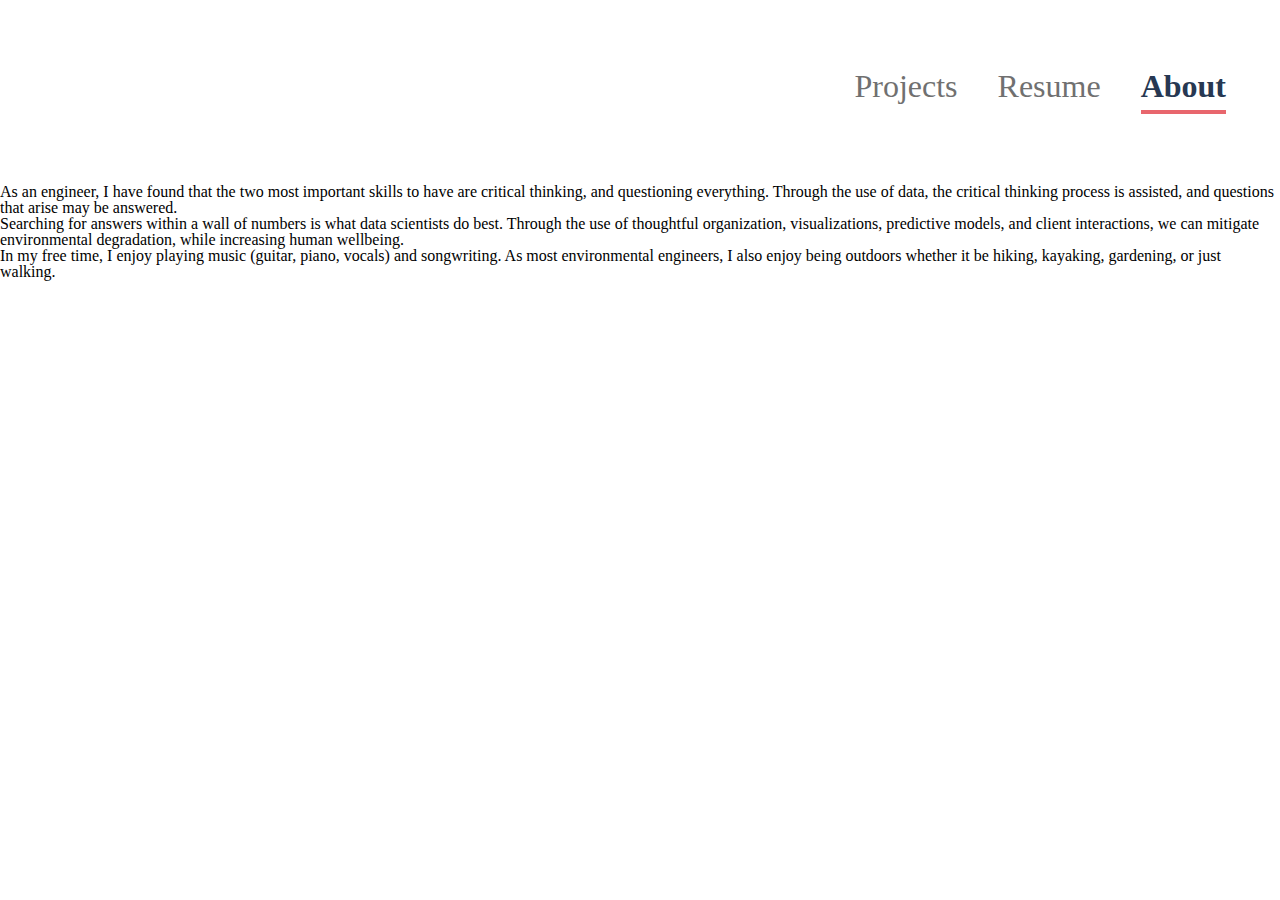
==== about.html @ f931434f "add nav start on footer" ====
<!DOCTYPE html>
<html lang="en">
<head>
    <meta charset="UTF-8">
    <meta http-equiv="X-UA-Compatible" content="IE=edge">
    <meta name="viewport" content="width=device-width, initial-scale=1.0">
    <title>Portfolio - Tarrik Quneibi</title>
    <!-- <link rel="icon" type="image/svg" href=""/> -->
    <link rel="stylesheet" href="./styles/css-reset.css">
    <link rel="stylesheet" href="./styles/style.css">
</head>

<body>
    <nav>
        <a class="nav-item"  href="./index.html">Projects</a>
        <a class="nav-item" href="./assets/Resume_TarrikQuneibi.pdf" target="_blank">Resume</a>
        <a class="nav-item nav-selected">About</a>
    </nav>
   <p>As an engineer, I have found that the two most important skills to have are critical thinking, and questioning everything. Through the use of data, the critical thinking process is assisted, and questions that arise may be answered. </p>
   <p>Searching for answers within a wall of numbers is what data scientists do best. Through the use of thoughtful organization, visualizations, predictive models, and client interactions, we can mitigate environmental degradation, while increasing human wellbeing. </p>
   <p>In my free time, I enjoy playing music (guitar, piano, vocals) and songwriting. As most environmental engineers, I also enjoy being outdoors whether it be hiking, kayaking, gardening, or just walking. </p>
</body>
</html>
---- styles/style.css ----
:root{
    --body-content-width: 100%;
    --project-div-width: 80%;
    --project-div-height: 25%;
    --project-thumbnail-min-dimension: 400px;
    --nav-padding: 6vh;
    --nav-item-padding: .5rem;
}

html {
    width: 100%;
    height: 100%;
}

nav {
    display: flex;
    flex-direction: row;
    padding: var(--nav-padding);
    justify-content: flex-end;
}

nav a {
    text-decoration: none;
}

.nav-item {
    margin: 1rem 0 1rem 2.5rem;
    padding-bottom: var(--nav-item-padding);
    font-size: 2rem;
    color: #707070;
}

.nav-selected {
    font-weight: 700;
    color: #273852;
    border-bottom: .3rem solid #e8666d;
    stroke-linecap: round;
}

body {
    width: 100%;
    height: 100%;
}
 
.body-content {
    width: var(--body-content-width);
    display: flex;
    flex-direction: column;
}

.project-div {
    min-height: var(--project-thumbnail-min-dimension);
    width: var(--project-div-width);
    height: var(--project-div-height);
    background-color: plum;
    margin: 0 auto;
    display: flex;
}

.project-thumbnail {
    min-height: var(--project-thumbnail-min-dimension);
    min-width: var(--project-thumbnail-min-dimension);
    width: calc( var(--body-content-width) / 2);
    height: 100%;
    overflow: hidden;
}

.project-thumbnail img {
    width: 100%
}

.project-description {
    width: calc( var(--body-content-width) / 2);
}

footer {
    width: 100vw;
    margin-top: 1rem;
    background-color: #273852;
}

.footer-top {
    display: flex;
    flex-direction: row;
    justify-content: center;
    gap: 12rem;
    color: white;
}

.footer-projects {
    display: flex;
    flex-direction: column;
    align-items: center;
    color: white;
}

.footer-projects a {
    color: white;
    text-decoration: none;
}

@media only screen and (max-width: 500px){
    :root{

    }
}
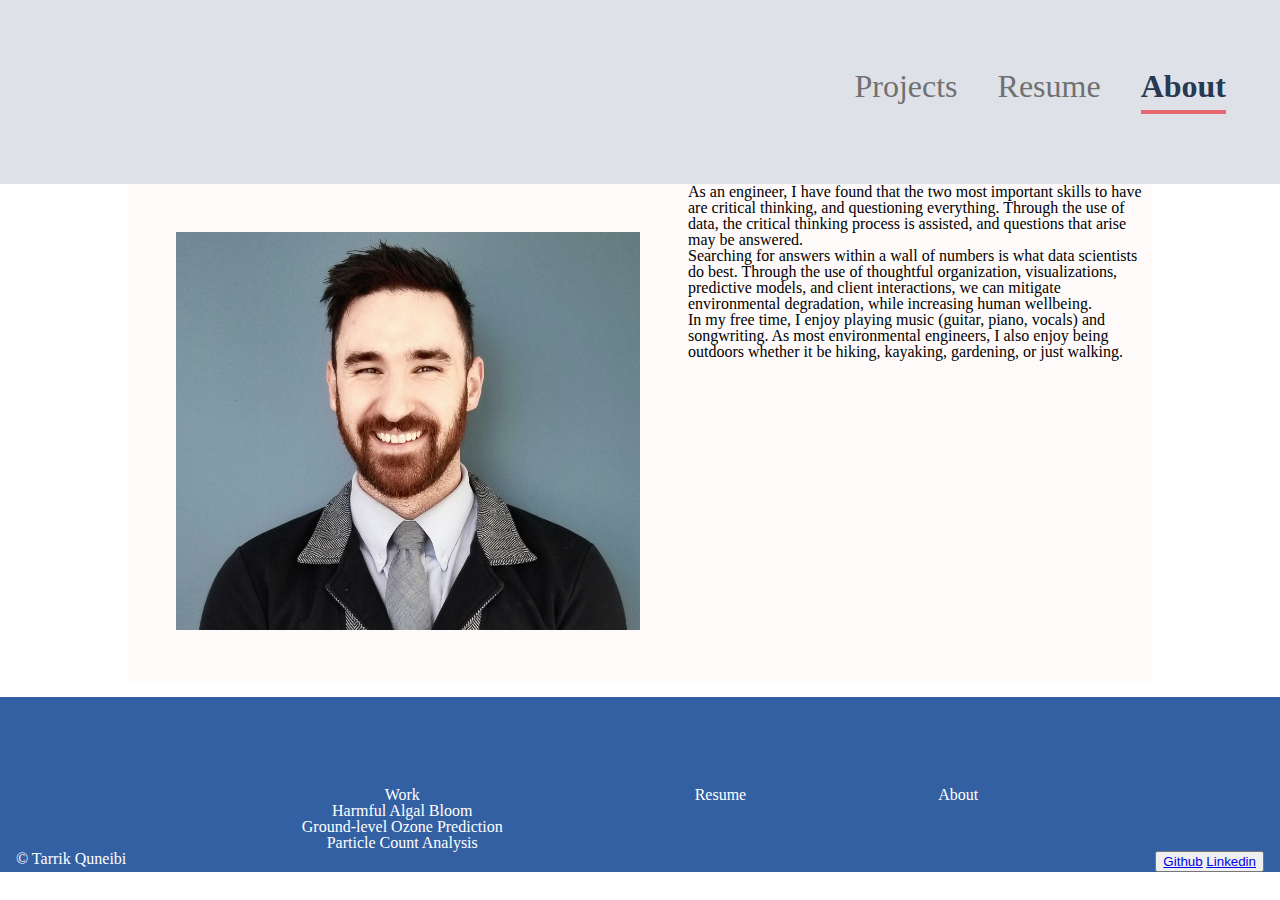
==== commit b1d616b3: "added footer, update images" ====
--- a/about.html
+++ b/about.html
@@ -16,8 +16,38 @@
         <a class="nav-item" href="./assets/Resume_TarrikQuneibi.pdf" target="_blank">Resume</a>
         <a class="nav-item nav-selected">About</a>
     </nav>
-   <p>As an engineer, I have found that the two most important skills to have are critical thinking, and questioning everything. Through the use of data, the critical thinking process is assisted, and questions that arise may be answered. </p>
-   <p>Searching for answers within a wall of numbers is what data scientists do best. Through the use of thoughtful organization, visualizations, predictive models, and client interactions, we can mitigate environmental degradation, while increasing human wellbeing. </p>
-   <p>In my free time, I enjoy playing music (guitar, piano, vocals) and songwriting. As most environmental engineers, I also enjoy being outdoors whether it be hiking, kayaking, gardening, or just walking. </p>
+    <div class="body-content">
+        <div class="hero"></div>
+        <div class="project-div">
+            <div class="project-thumbnail">
+                <img src="image/Headshot.jpeg"/>
+            </div>
+            <div class="project-description">
+                <h1>As an engineer, I have found that the two most important skills to have are critical thinking, and questioning everything. Through the use of data, the critical thinking process is assisted, and questions that arise may be answered.</h1>
+                <h1>Searching for answers within a wall of numbers is what data scientists do best. Through the use of thoughtful organization, visualizations, predictive models, and client interactions, we can mitigate environmental degradation, while increasing human wellbeing.</h1>
+                <h1>In my free time, I enjoy playing music (guitar, piano, vocals) and songwriting. As most environmental engineers, I also enjoy being outdoors whether it be hiking, kayaking, gardening, or just walking.</h1>
+
+            </div>
+        </div>
+    </div>
+    <footer>
+        <div class="footer-top">
+            <div class="footer-projects">
+                <h1>Work</h1>
+                <a href="./pages/algal_bloom.html">Harmful Algal Bloom</a>
+                <a href="./pages/cali_o3_spat.html">Ground-level Ozone Prediction</a>
+                <a href="./pages/particle_count_report.html">Particle Count Analysis</a>
+            </div>
+            <a >Resume</a>
+            <a>About</a>
+        </div>
+        <div class="footer-bottom">
+            <p class="footer-text-color"> © Tarrik Quneibi </p>
+            <button>
+                <a href="https://github.com/tarrikq"> Github</a>
+                <a href="https://www.linkedin.com/in/tarrik-quneibi-7185471a8/"> Linkedin </a>
+            </button>
+        </div>
+    </footer>
 </body>
 </html>--- a/styles/style.css
+++ b/styles/style.css
@@ -17,6 +17,7 @@
     flex-direction: row;
     padding: var(--nav-padding);
     justify-content: flex-end;
+    background-color: #dee2e8;
 }
 
 nav a {
@@ -37,6 +38,15 @@
     stroke-linecap: round;
 }
 
+.hero{
+    background-color: #dee2e8;
+    width: 100%;
+}
+
+.hero h1{
+    margin: 1rem 1rem 1rem 1rem;
+}
+
 body {
     width: 100%;
     height: 100%;
@@ -52,7 +62,7 @@
     min-height: var(--project-thumbnail-min-dimension);
     width: var(--project-div-width);
     height: var(--project-div-height);
-    background-color: plum;
+    background-color: #FFFAFA;
     margin: 0 auto;
     display: flex;
 }
@@ -63,6 +73,7 @@
     width: calc( var(--body-content-width) / 2);
     height: 100%;
     overflow: hidden;
+    margin: 3rem 3rem 3rem 3rem;
 }
 
 .project-thumbnail img {
@@ -73,10 +84,12 @@
     width: calc( var(--body-content-width) / 2);
 }
 
+
 footer {
     width: 100vw;
     margin-top: 1rem;
-    background-color: #273852;
+    background-color: #3360a3;
+    padding-top: 10vh;
 }
 
 .footer-top {
@@ -85,6 +98,13 @@
     justify-content: center;
     gap: 12rem;
     color: white;
+}
+
+.footer-bottom {
+    justify-content: space-between;
+    display: flex;
+    color: white;
+    margin: 0 1rem 0 1rem;
 }
 
 .footer-projects {
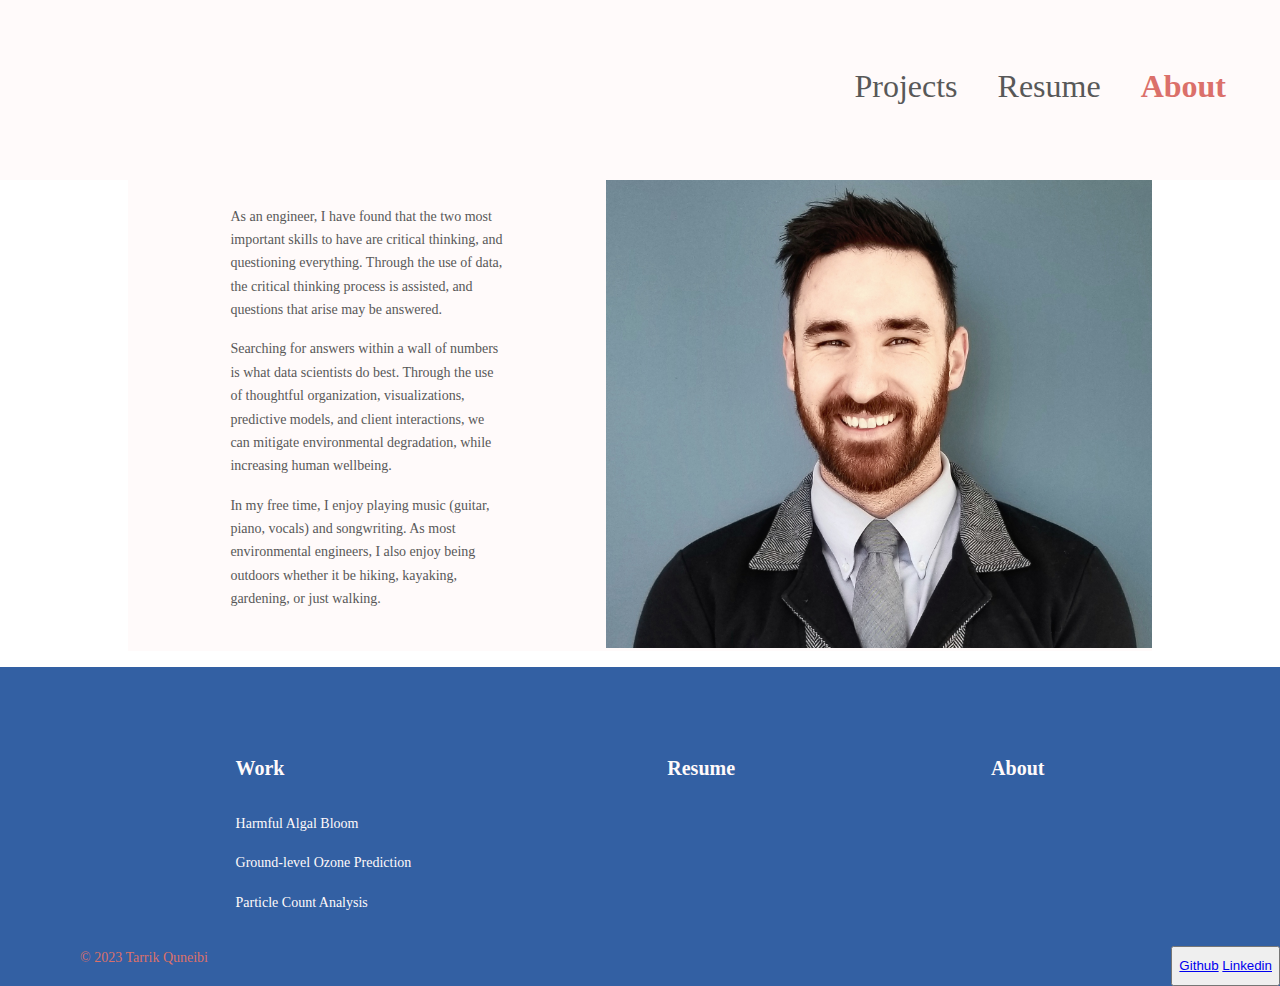
==== commit ff7f6eb0: "mvp done" ====
--- a/about.html
+++ b/about.html
@@ -11,38 +11,36 @@
 </head>
 
 <body>
-    <nav>
-        <a class="nav-item"  href="./index.html">Projects</a>
-        <a class="nav-item" href="./assets/Resume_TarrikQuneibi.pdf" target="_blank">Resume</a>
+    <nav class="about-me-nav">
+        <a class="nav-item about-nav-text"  href="./index.html">Projects</a>
+        <a class="nav-item about-nav-text" href="./assets/Resume_TarrikQuneibi.pdf" target="_blank">Resume</a>
         <a class="nav-item nav-selected">About</a>
     </nav>
     <div class="body-content">
-        <div class="hero"></div>
-        <div class="project-div">
+        <div class="about-me-div">
+            <div class="about-description">
+                <p>As an engineer, I have found that the two most important skills to have are critical thinking, and questioning everything. Through the use of data, the critical thinking process is assisted, and questions that arise may be answered.</p>
+                <p>Searching for answers within a wall of numbers is what data scientists do best. Through the use of thoughtful organization, visualizations, predictive models, and client interactions, we can mitigate environmental degradation, while increasing human wellbeing.</p>
+                <p>In my free time, I enjoy playing music (guitar, piano, vocals) and songwriting. As most environmental engineers, I also enjoy being outdoors whether it be hiking, kayaking, gardening, or just walking.</p>
+            </div>
             <div class="project-thumbnail">
                 <img src="image/Headshot.jpeg"/>
-            </div>
-            <div class="project-description">
-                <h1>As an engineer, I have found that the two most important skills to have are critical thinking, and questioning everything. Through the use of data, the critical thinking process is assisted, and questions that arise may be answered.</h1>
-                <h1>Searching for answers within a wall of numbers is what data scientists do best. Through the use of thoughtful organization, visualizations, predictive models, and client interactions, we can mitigate environmental degradation, while increasing human wellbeing.</h1>
-                <h1>In my free time, I enjoy playing music (guitar, piano, vocals) and songwriting. As most environmental engineers, I also enjoy being outdoors whether it be hiking, kayaking, gardening, or just walking.</h1>
-
             </div>
         </div>
     </div>
     <footer>
         <div class="footer-top">
             <div class="footer-projects">
-                <h1>Work</h1>
-                <a href="./pages/algal_bloom.html">Harmful Algal Bloom</a>
-                <a href="./pages/cali_o3_spat.html">Ground-level Ozone Prediction</a>
-                <a href="./pages/particle_count_report.html">Particle Count Analysis</a>
+                <p>Work</p>
+                <a class="footer-body-font" href="./pages/algal_bloom.html">Harmful Algal Bloom</a>
+                <a class="footer-body-font" href="./pages/cali_o3_spat.html">Ground-level Ozone Prediction</a>
+                <a class="footer-body-font" href="./pages/particle_count_report.html">Particle Count Analysis</a>
             </div>
-            <a >Resume</a>
-            <a>About</a>
+            <p>Resume</p>
+            <p>About</p>
         </div>
         <div class="footer-bottom">
-            <p class="footer-text-color"> © Tarrik Quneibi </p>
+            <p> © 2023 Tarrik Quneibi </p>
             <button>
                 <a href="https://github.com/tarrikq"> Github</a>
                 <a href="https://www.linkedin.com/in/tarrik-quneibi-7185471a8/"> Linkedin </a>
--- a/styles/style.css
+++ b/styles/style.css
@@ -5,6 +5,7 @@
     --project-thumbnail-min-dimension: 400px;
     --nav-padding: 6vh;
     --nav-item-padding: .5rem;
+    --project-frame-dimension: 500px;
 }
 
 html {
@@ -20,6 +21,7 @@
     background-color: #dee2e8;
 }
 
+
 nav a {
     text-decoration: none;
 }
@@ -28,34 +30,111 @@
     margin: 1rem 0 1rem 2.5rem;
     padding-bottom: var(--nav-item-padding);
     font-size: 2rem;
-    color: #707070;
+    color: #fffafa;
 }
 
 .nav-selected {
     font-weight: 700;
-    color: #273852;
-    border-bottom: .3rem solid #e8666d;
+    color: #db706a;
     stroke-linecap: round;
 }
 
+.about-me-nav{
+    background-color: #FFFAFA;
+}
+
+.about-nav-text{
+    color: #585858;
+}
+
 .hero{
+    padding: 0 0 213px;
     background-color: #dee2e8;
     width: 100%;
 }
-
-.hero h1{
-    margin: 1rem 1rem 1rem 1rem;
-}
-
+.hero-header{
+    width: 563px;
+    height: 158px;
+    flex-grow: 0;
+    margin: 0 0 0 100px;
+    font-family: Montserrat;
+    font-size: 71px;
+    font-weight: 600;
+    font-stretch: normal;
+    font-style: normal;
+    line-height: normal;
+    letter-spacing: normal;
+    text-align: left;
+    color: #fffafa;
+}
+
+.hero-subheader{
+    width: 552px;
+    height: 108px;
+    flex-grow: 0;
+    margin: 35px 11px 0 100px;
+    font-family: Montserrat;
+    font-size: 24px;
+    font-weight: 500;
+    font-stretch: normal;
+    font-style: normal;
+    line-height: 1.5;
+    letter-spacing: normal;
+    text-align: left;
+    color: #fff;
+}
+
+.project-description-frame {
+    width: var(--project-frame-dimension);
+    height: var(--project-frame-dimension);
+    position: relative;
+    overflow: hidden;
+  }
+
+.project-div h1{
+    font-family: Montserrat;
+    font-size: 32px;
+    font-weight: bold;
+    font-stretch: normal;
+    font-style: normal;
+    line-height: normal;
+    letter-spacing: normal;
+    text-align: center;
+    color: #587e8c;
+    text-transform: capitalize;
+}
+
+.project-div h2{
+    font-family: Montserrat;
+    font-size: 20px;
+    margins: 200 0 200 0;
+    font-weight: bold;
+    font-stretch: normal;
+    font-style: normal;
+    line-height: normal;
+    letter-spacing: normal;
+    text-align: center;
+    color: #fffafa;
+}
+
+h3{
+
+}
 body {
     width: 100%;
     height: 100%;
 }
  
+body p{
+    padding-bottom: 1rem;
+}
+
 .body-content {
     width: var(--body-content-width);
     display: flex;
     flex-direction: column;
+    justify-content: center;
+    align-items: center;
 }
 
 .project-div {
@@ -63,60 +142,165 @@
     width: var(--project-div-width);
     height: var(--project-div-height);
     background-color: #FFFAFA;
-    margin: 0 auto;
-    display: flex;
+    display: flex;
+    flex-direction: column;
+    gap: 5vh;
+    align-items: center;
+    margin: 17.5vh 0 0 0;
+}
+
+.bottom-project-div{
+    margin-bottom: 17.5vh;
 }
 
 .project-thumbnail {
-    min-height: var(--project-thumbnail-min-dimension);
-    min-width: var(--project-thumbnail-min-dimension);
-    width: calc( var(--body-content-width) / 2);
+    width: 100%;
     height: 100%;
-    overflow: hidden;
-    margin: 3rem 3rem 3rem 3rem;
-}
+}
+
+.project-sliding-content {
+    position: absolute;
+    top: 0px;
+    left: 0px;
+    transition: transform 300ms ease-in-out;
+    height: var(--project-frame-dimension);
+    width: var(--project-frame-dimension);
+    z-index: 1;
+  }
+
+.content-hidden {
+    transform: translate(0px, var(--project-frame-dimension));
+  }
+
+.project-full-description {
+    width: var(--project-frame-dimension);
+    height: calc(var(--project-frame-dimension) * 0.9);
+    background-color: rgba(61, 61, 61, 0.5);
+    display: flex;
+    align-items: center;
+    justify-content: center;
+  }
+
+  .project-full-description * {
+    margin: auto 10%;
+    text-align: center;
+    color: #fffafa;
+  }
+  
+.view-project-page-btn {
+    width: var(--project-frame-dimension);
+    height: calc(var(--project-frame-dimension) * 0.1);
+    cursor: pointer;
+    background-color: rgba(37, 37, 37, 0.75);
+    color: #fffafa;
+    border: none;
+    text-transform: uppercase;
+  }
 
 .project-thumbnail img {
     width: 100%
 }
-
-.project-description {
+.about-me-div{
+    display: flex;
+    min-height: var(--project-thumbnail-min-dimension);
+    width: var(--project-div-width);
+    height: var(--project-div-height);
+    background-color: #FFFAFA;
+    margin: 0 auto;
+    justify-content: center;
+}
+
+.about-description {
     width: calc( var(--body-content-width) / 2);
+    margin: auto 10%;
+    font-family: WorkSans;
+    font-size: 14px;
+    font-weight: normal;
+    font-stretch: normal;
+    font-style: normal;
+    line-height: 1.67;
+    letter-spacing: normal;
+    text-align: left;
+    color: #585858;
 }
 
 
 footer {
+    max-width: 100vw;
     width: 100vw;
     margin-top: 1rem;
     background-color: #3360a3;
     padding-top: 10vh;
 }
 
+.footer-body-font{
+    font-family: WorkSans;
+    font-size: 14px;
+    font-weight: normal;
+    font-stretch: normal;
+    font-style: normal;
+    line-height: 1.67;
+    letter-spacing: normal;
+    text-align: left;
+    color: #fffafa;
+}
+
 .footer-top {
+    max-width: 100vw;
+    width: 100vw;
     display: flex;
     flex-direction: row;
     justify-content: center;
-    gap: 12rem;
-    color: white;
+    gap: 20vw;
 }
 
 .footer-bottom {
+    max-width: 100vw;
+    width: 100vw;
     justify-content: space-between;
     display: flex;
-    color: white;
-    margin: 0 1rem 0 1rem;
+    font-family: WorkSans;
+    font-size: 14px;
+    font-weight: normal;
+    font-stretch: normal;
+    font-style: normal;
+    line-height: 1.67;
+    letter-spacing: normal;
+    text-align: left;
+    color: #db706a;
+}
+
+.footer-bottom p {
+    margin-left: 5rem;
+}
+
+.social-media-buttons {
+    display: flex;
+    gap: 15px;
+    margin-right: 5rem;
 }
 
 .footer-projects {
     display: flex;
     flex-direction: column;
-    align-items: center;
-    color: white;
+    gap: 1rem;
+    margin: 0 0 2rem 0;
 }
 
 .footer-projects a {
-    color: white;
     text-decoration: none;
+}
+
+.footer-top p{
+    font-family: Montserrat;
+    font-size: 20px;
+    margin: 200 0 200 0;
+    font-weight: bold;
+    font-stretch: normal;
+    font-style: normal;
+    line-height: normal;
+    letter-spacing: normal;
+    color: #fffafa;
 }
 
 @media only screen and (max-width: 500px){
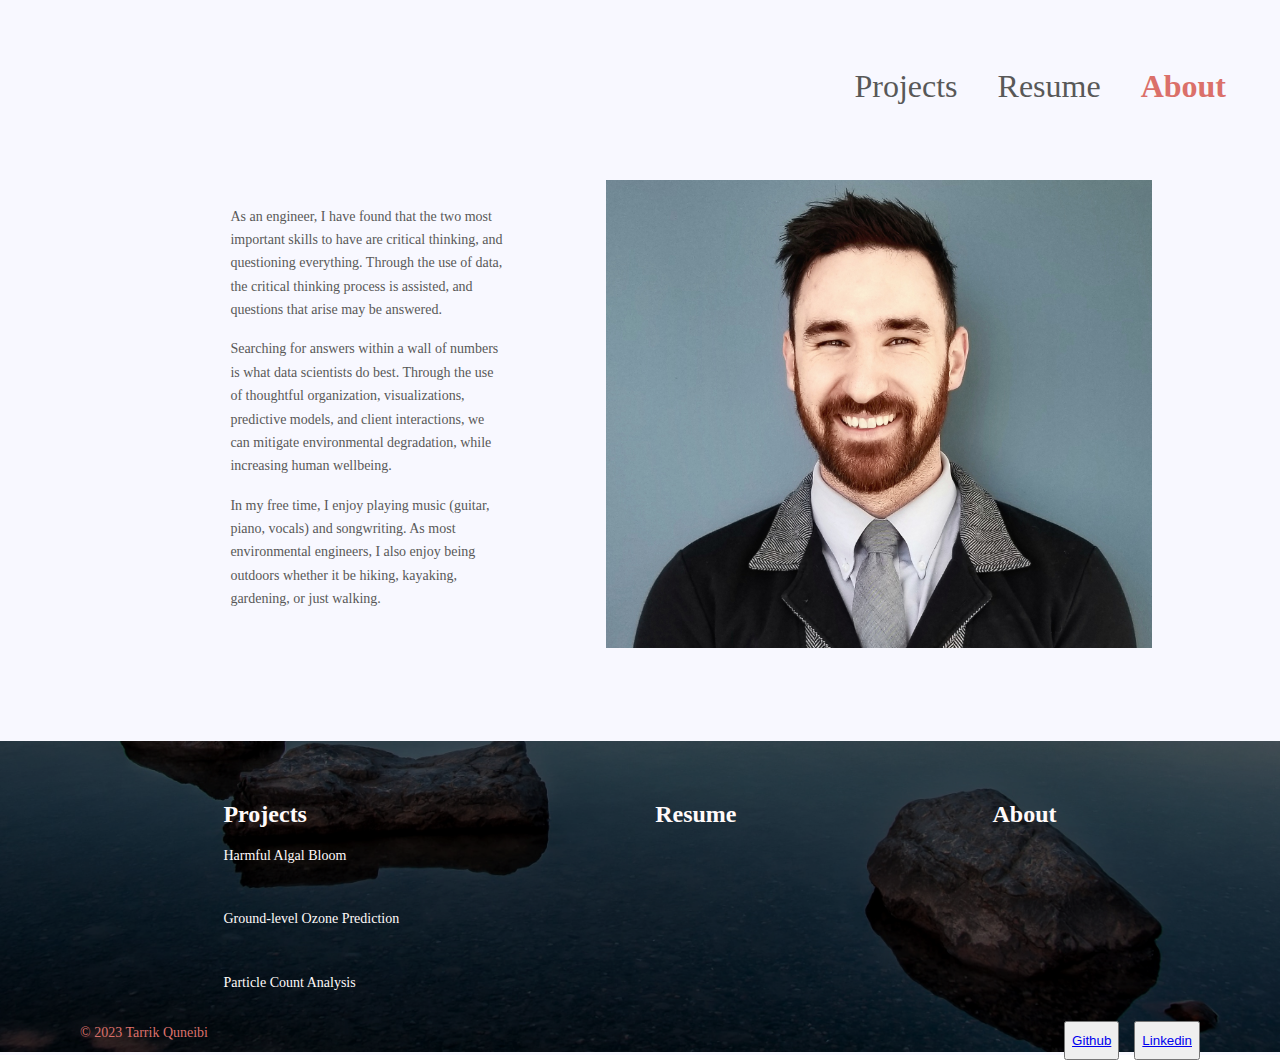
==== commit e298639e: "nav in footer. background for hero and footer." ====
--- a/about.html
+++ b/about.html
@@ -29,22 +29,29 @@
         </div>
     </div>
     <footer>
+        <img class="footer-background" src="image/hero_image_bottom.jpg" style="width:100%"; />
         <div class="footer-top">
             <div class="footer-projects">
-                <p>Work</p>
+                <a class="footer-nav" href="./index.html">Projects</a>
                 <a class="footer-body-font" href="./pages/algal_bloom.html">Harmful Algal Bloom</a>
                 <a class="footer-body-font" href="./pages/cali_o3_spat.html">Ground-level Ozone Prediction</a>
                 <a class="footer-body-font" href="./pages/particle_count_report.html">Particle Count Analysis</a>
             </div>
-            <p>Resume</p>
-            <p>About</p>
+            <a class="footer-nav" href="./assets/Resume_TarrikQuneibi.pdf" target="_blank">Resume</a>
+            <a class="footer-nav">About</a>
         </div>
         <div class="footer-bottom">
             <p> © 2023 Tarrik Quneibi </p>
-            <button>
-                <a href="https://github.com/tarrikq"> Github</a>
-                <a href="https://www.linkedin.com/in/tarrik-quneibi-7185471a8/"> Linkedin </a>
-            </button>
+            <div class="social-media-buttons">
+                <button>
+                    <a href="https://github.com/tarrikq"> Github</a>
+                </button>
+                <button>
+                    <a href="https://www.linkedin.com/in/tarrik-quneibi-7185471a8/"> 
+                        Linkedin
+                    </a>
+                </button>
+            </div>
         </div>
     </footer>
 </body>
--- a/styles/style.css
+++ b/styles/style.css
@@ -14,15 +14,23 @@
 }
 
 nav {
+
     display: flex;
     flex-direction: row;
     padding: var(--nav-padding);
     justify-content: flex-end;
-    background-color: #dee2e8;
-}
-
+
+}
+
+.index-nav{
+    top: 10px;
+    right: 20px;
+    position: absolute;
+
+}
 
 nav a {
+
     text-decoration: none;
 }
 
@@ -40,7 +48,7 @@
 }
 
 .about-me-nav{
-    background-color: #FFFAFA;
+    background-color: #F8F8FF;
 }
 
 .about-nav-text{
@@ -48,11 +56,18 @@
 }
 
 .hero{
-    padding: 0 0 213px;
-    background-color: #dee2e8;
-    width: 100%;
-}
+    overflow: hidden;
+    width: 100%;
+    position: relative;
+}
+
+.hero-background{
+    filter: brightness(50%);
+}
+
 .hero-header{
+    top: 200px;
+    left: 10px;
     width: 563px;
     height: 158px;
     flex-grow: 0;
@@ -66,9 +81,12 @@
     letter-spacing: normal;
     text-align: left;
     color: #fffafa;
+    position: absolute;
 }
 
 .hero-subheader{
+    top: 380px;
+    left: 10px;
     width: 552px;
     height: 108px;
     flex-grow: 0;
@@ -82,6 +100,7 @@
     letter-spacing: normal;
     text-align: left;
     color: #fff;
+    position: absolute;
 }
 
 .project-description-frame {
@@ -135,13 +154,16 @@
     flex-direction: column;
     justify-content: center;
     align-items: center;
+    background-color: #F8F8FF;
+
+    
 }
 
 .project-div {
     min-height: var(--project-thumbnail-min-dimension);
     width: var(--project-div-width);
     height: var(--project-div-height);
-    background-color: #FFFAFA;
+    background-color: #F8F8FF;
     display: flex;
     flex-direction: column;
     gap: 5vh;
@@ -205,7 +227,6 @@
     min-height: var(--project-thumbnail-min-dimension);
     width: var(--project-div-width);
     height: var(--project-div-height);
-    background-color: #FFFAFA;
     margin: 0 auto;
     justify-content: center;
 }
@@ -227,10 +248,15 @@
 
 footer {
     max-width: 100vw;
-    width: 100vw;
-    margin-top: 1rem;
-    background-color: #3360a3;
+    width: 100%;
     padding-top: 10vh;
+    position: relative;
+    background-color: #F8F8FF;
+
+}
+
+.footer-background{
+    filter: brightness(50%);
 }
 
 .footer-body-font{
@@ -243,18 +269,24 @@
     letter-spacing: normal;
     text-align: left;
     color: #fffafa;
+    margin: 1rem 0 1rem 0;
+    padding-bottom: var(--nav-item-padding);
 }
 
 .footer-top {
+    top: 150px;
     max-width: 100vw;
-    width: 100vw;
+    width: 100%;
     display: flex;
     flex-direction: row;
     justify-content: center;
     gap: 20vw;
+    position:absolute;
 }
 
 .footer-bottom {
+    position: absolute;
+    top: 370px;
     max-width: 100vw;
     width: 100vw;
     justify-content: space-between;
@@ -283,7 +315,6 @@
 .footer-projects {
     display: flex;
     flex-direction: column;
-    gap: 1rem;
     margin: 0 0 2rem 0;
 }
 
@@ -291,9 +322,10 @@
     text-decoration: none;
 }
 
-.footer-top p{
-    font-family: Montserrat;
-    font-size: 20px;
+
+.footer-nav{
+    font-family: Montserrat;
+    font-size: 24px;
     margin: 200 0 200 0;
     font-weight: bold;
     font-stretch: normal;
@@ -301,7 +333,9 @@
     line-height: normal;
     letter-spacing: normal;
     color: #fffafa;
-}
+    text-decoration: none;
+}
+
 
 @media only screen and (max-width: 500px){
     :root{
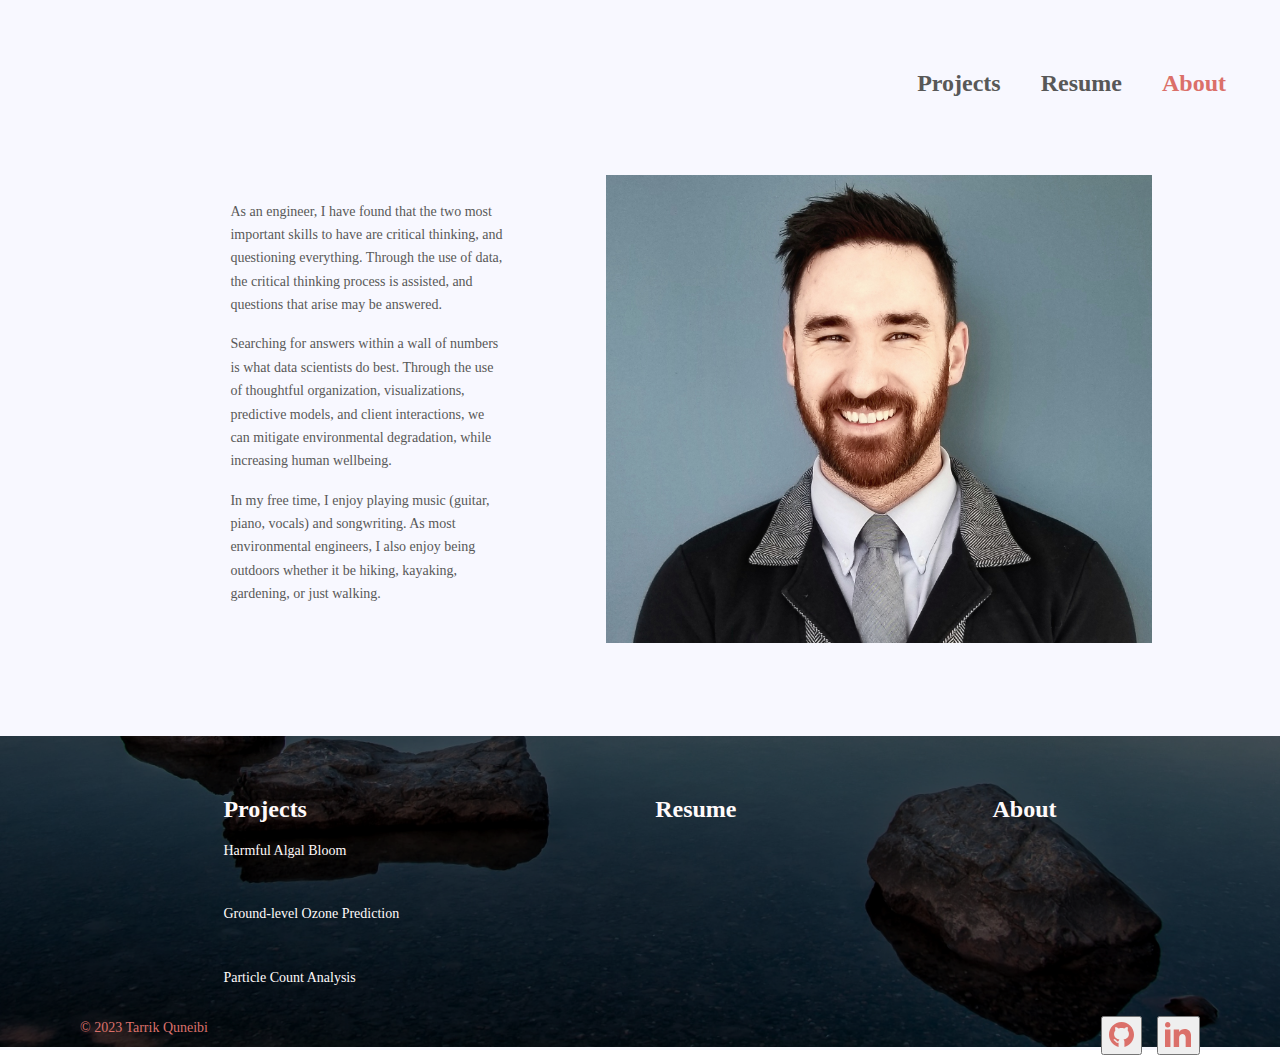
==== commit a3e22527: "added svgs for links in footer" ====
--- a/about.html
+++ b/about.html
@@ -44,11 +44,13 @@
             <p> © 2023 Tarrik Quneibi </p>
             <div class="social-media-buttons">
                 <button>
-                    <a href="https://github.com/tarrikq"> Github</a>
+                    <a href="https://github.com/tarrikq"> 
+                        <img src="./assets/038-github-1.svg">
+                    </a>
                 </button>
                 <button>
                     <a href="https://www.linkedin.com/in/tarrik-quneibi-7185471a8/"> 
-                        Linkedin
+                        <img src="./assets/white-linkedin-1.svg">
                     </a>
                 </button>
             </div>
--- a/styles/style.css
+++ b/styles/style.css
@@ -39,6 +39,14 @@
     padding-bottom: var(--nav-item-padding);
     font-size: 2rem;
     color: #fffafa;
+      font-family: Montserrat;
+  font-size: 24px;
+  font-weight: bold;
+  font-stretch: normal;
+  font-style: normal;
+  line-height: normal;
+  letter-spacing: normal;
+  text-align: left;
 }
 
 .nav-selected {
@@ -337,6 +345,7 @@
 }
 
 
+
 @media only screen and (max-width: 500px){
     :root{
 
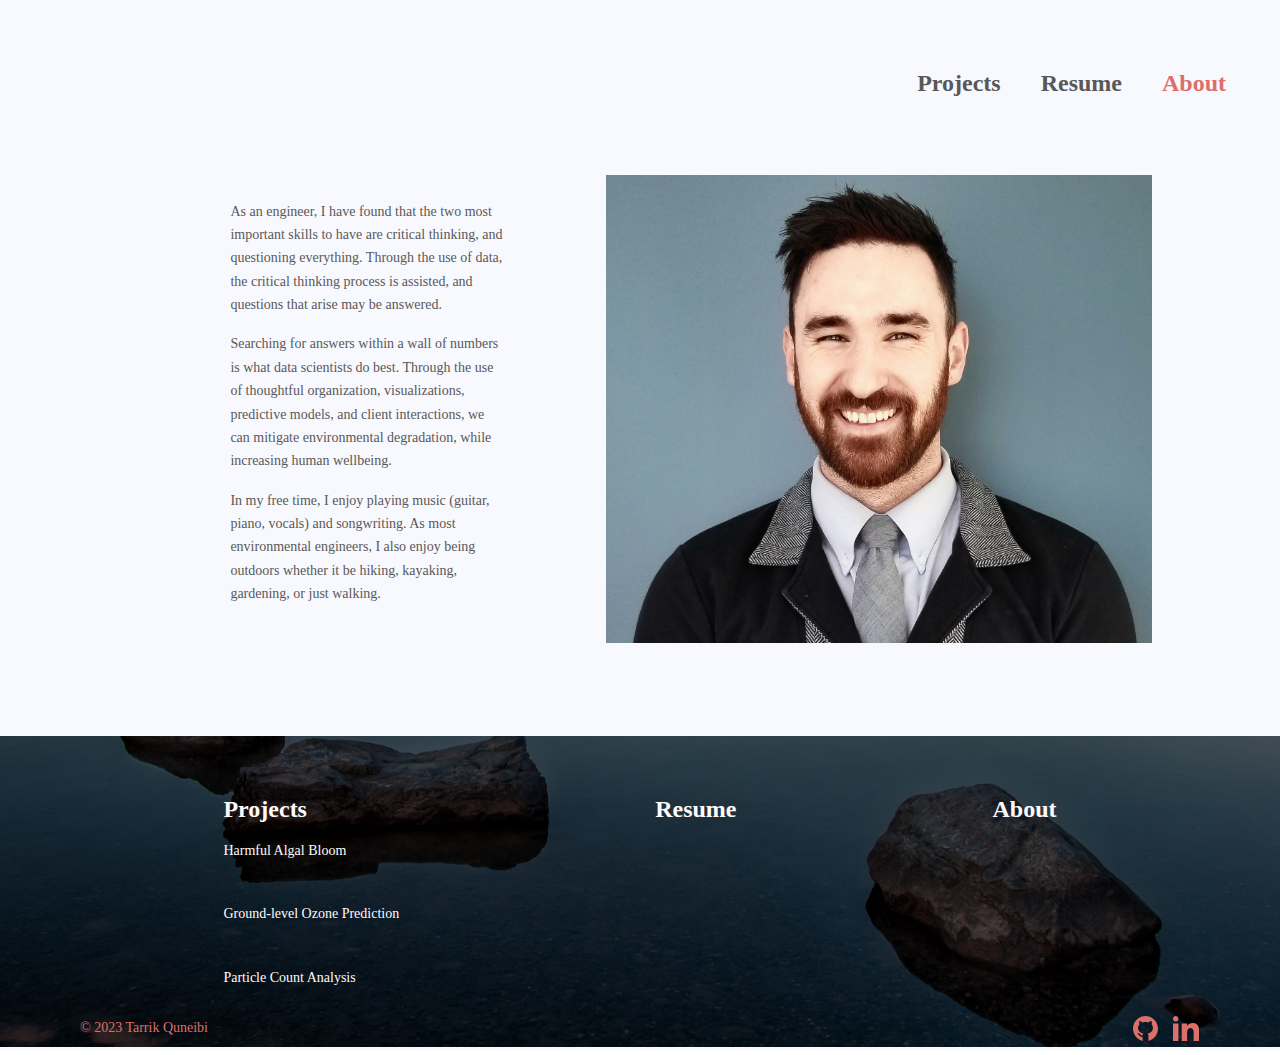
==== commit cb912c8e: "svg button update" ====
--- a/about.html
+++ b/about.html
@@ -43,16 +43,12 @@
         <div class="footer-bottom">
             <p> © 2023 Tarrik Quneibi </p>
             <div class="social-media-buttons">
-                <button>
                     <a href="https://github.com/tarrikq"> 
                         <img src="./assets/038-github-1.svg">
                     </a>
-                </button>
-                <button>
                     <a href="https://www.linkedin.com/in/tarrik-quneibi-7185471a8/"> 
                         <img src="./assets/white-linkedin-1.svg">
                     </a>
-                </button>
             </div>
         </div>
     </footer>
